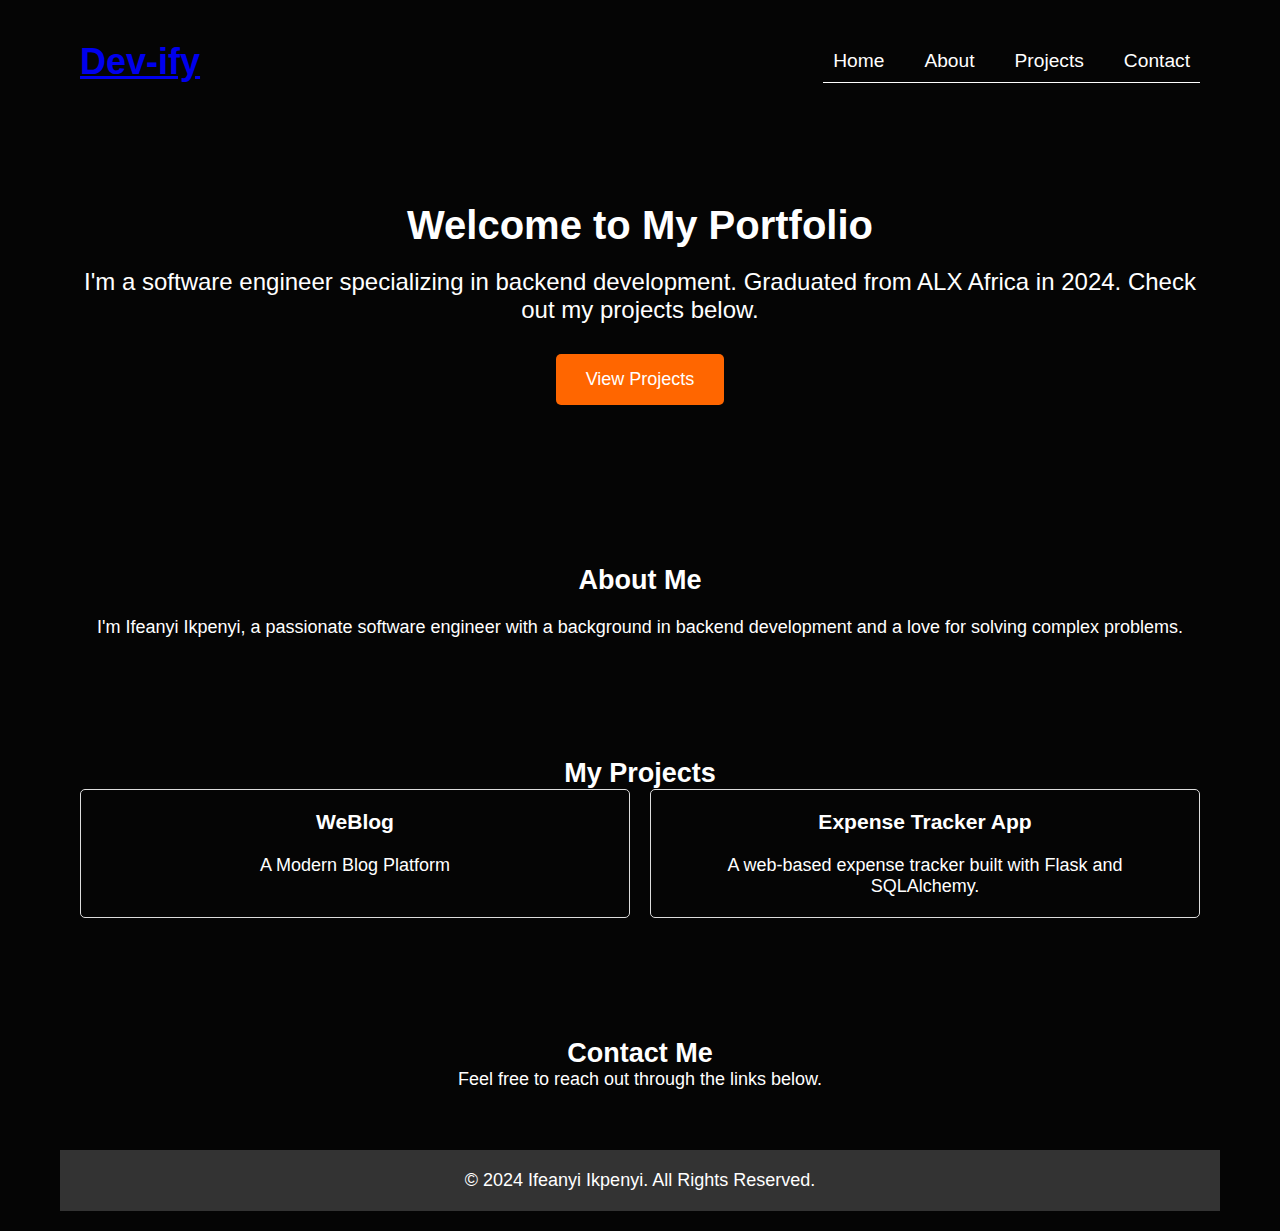
==== home.html @ 324cc5c3 "update" ====
<!DOCTYPE html>
<html lang="en">
<head>
    <meta charset="UTF-8">
    <meta name="viewport" content="width=device-width, initial-scale=1.0">
    <link rel="stylesheet" href="./home.css">
    <title>Ifeanyi Ikpenyi | Portfolio</title>
</head>
<body>
    <div class="container">
        <header class="top">
            <div class="header">
                <a href="./home.html">
                    <h1>Dev-ify</h1>
                </a>
            </div>

            <nav class="links">
                <a href="#home" class="link">Home</a>
                <a href="#about" class="link">About</a>
                <a href="#projects" class="link">Projects</a>
                <a href="#contact" class="link">Contact</a>
            </nav>
        </header>


        <section id="home" class="hero-section">
            <div class="hero-content">
                <h2>Welcome to My Portfolio</h2>
                <p>I'm a software engineer specializing in backend development. Graduated from ALX Africa in 2024. Check out my projects below.</p>
                <a href="#projects" class="cta-button">View Projects</a>
            </div>
        </section>

        <section id="about" class="about-section">
            <h2>About Me</h2>
            <br>
            <p>I'm Ifeanyi Ikpenyi, a passionate software engineer with a background in backend development and a love for solving complex problems.
            </p>
        </section>

        <section id="projects" class="projects-section">
            <h2>My Projects</h2>
            <div class="projects-grid">
                <!-- Add project cards here -->
                <div class="project-card">
                    <a href="https://github.com/RealTonyBlaq/WeBlog" id="project-link" target="_blank">
                        <h3>WeBlog</h3>
                    </a>
                    <br>
                    <p>A Modern Blog Platform</p>
                </div>
                <div class="project-card">
                    <a href="https://github.com/RealTonyBlaq/Expense_tracker" id="project-link" target="_blank">
                        <h3>Expense Tracker App</h3>
                    </a>
                    <br>
                    <p>A web-based expense tracker built with Flask and SQLAlchemy.</p>
                </div>
            </div>
        </section>

        <section id="contact" class="contact-section">
            <h2>Contact Me</h2>
            <p>Feel free to reach out through the links below.</p>
            <!-- Contact links can be added here -->
             <nav></nav>
        </section>

        <footer>
            <p>&copy; 2024 Ifeanyi Ikpenyi. All Rights Reserved.</p>
        </footer>
    </div>

    <script src="./home.js"></script>
</body>
</html>
---- home.css ----
* {
    box-sizing: border-box;
    margin: 0;
    padding: 0;
}

body {
    margin: 0;
    font-family: 'Trebuchet MS', 'Lucida Sans', Arial, sans-serif;
    background-color:#050505;
    font-size: large;
    color: #0c0b0b;
}

.container {
    max-width: 1200px;
    margin: 0 auto;
    padding: 20px;
}

.top {
    display: flex;
    justify-content: space-between;
    align-items: center;
    padding: 20px;
    background-color: #050505;
    color: white;
}

#name-header {
    font-size: 2rem;
    font-weight: bold;
    color: #ff6600;
}

nav.links {
    display: flex;
    gap: 20px;
    border-bottom: 1px solid white;
}

nav.links a {
    color: white;
    text-decoration: none;
    font-size: 1.2rem;
    padding: 10px;
    transition: background-color 0.3s ease;
}

nav.links a:hover {
    background-color: #555;
    border-radius: 5px;
}

.hero-section {
    text-align: center;
    padding: 100px 20px;
    background-image:url('./philip-oroni-VfOGf5RWkeg-unsplash.jpg');
    background-size: cover;
    background-position: center;
    color: white;
}

.hero-content h2 {
    font-size: 2.5rem;
    margin-bottom: 20px;
}

.hero-content p {
    font-size: 1.5rem;
    margin-bottom: 30px;
}

.cta-button {
    display: inline-block;
    padding: 15px 30px;
    background-color: #ff6600;
    color: white;
    text-decoration: none;
    border-radius: 5px;
    transition: background-color 0.3s ease;
}

.cta-button:hover {
    background-color: #ff4500;
}

.about-section, .projects-section, .contact-section {
    padding: 60px 20px;
    text-align: center;
    color:white
}

.projects-grid {
    display: grid;
    grid-template-columns: repeat(auto-fit, minmax(300px, 1fr));
    gap: 20px;
}

.project-card {
    background-color: transparent;
    padding: 20px;
    border: 1px solid #ddd;
    border-radius: 5px;
}

#project-link {
    text-decoration: none;
    color: white;
}

div.project-card a#project-link:hover {
    background-color: #555;
    border-radius: 10px;
}

footer {
    text-align: center;
    padding: 20px;
    background-color: #333;
    color: white;
}
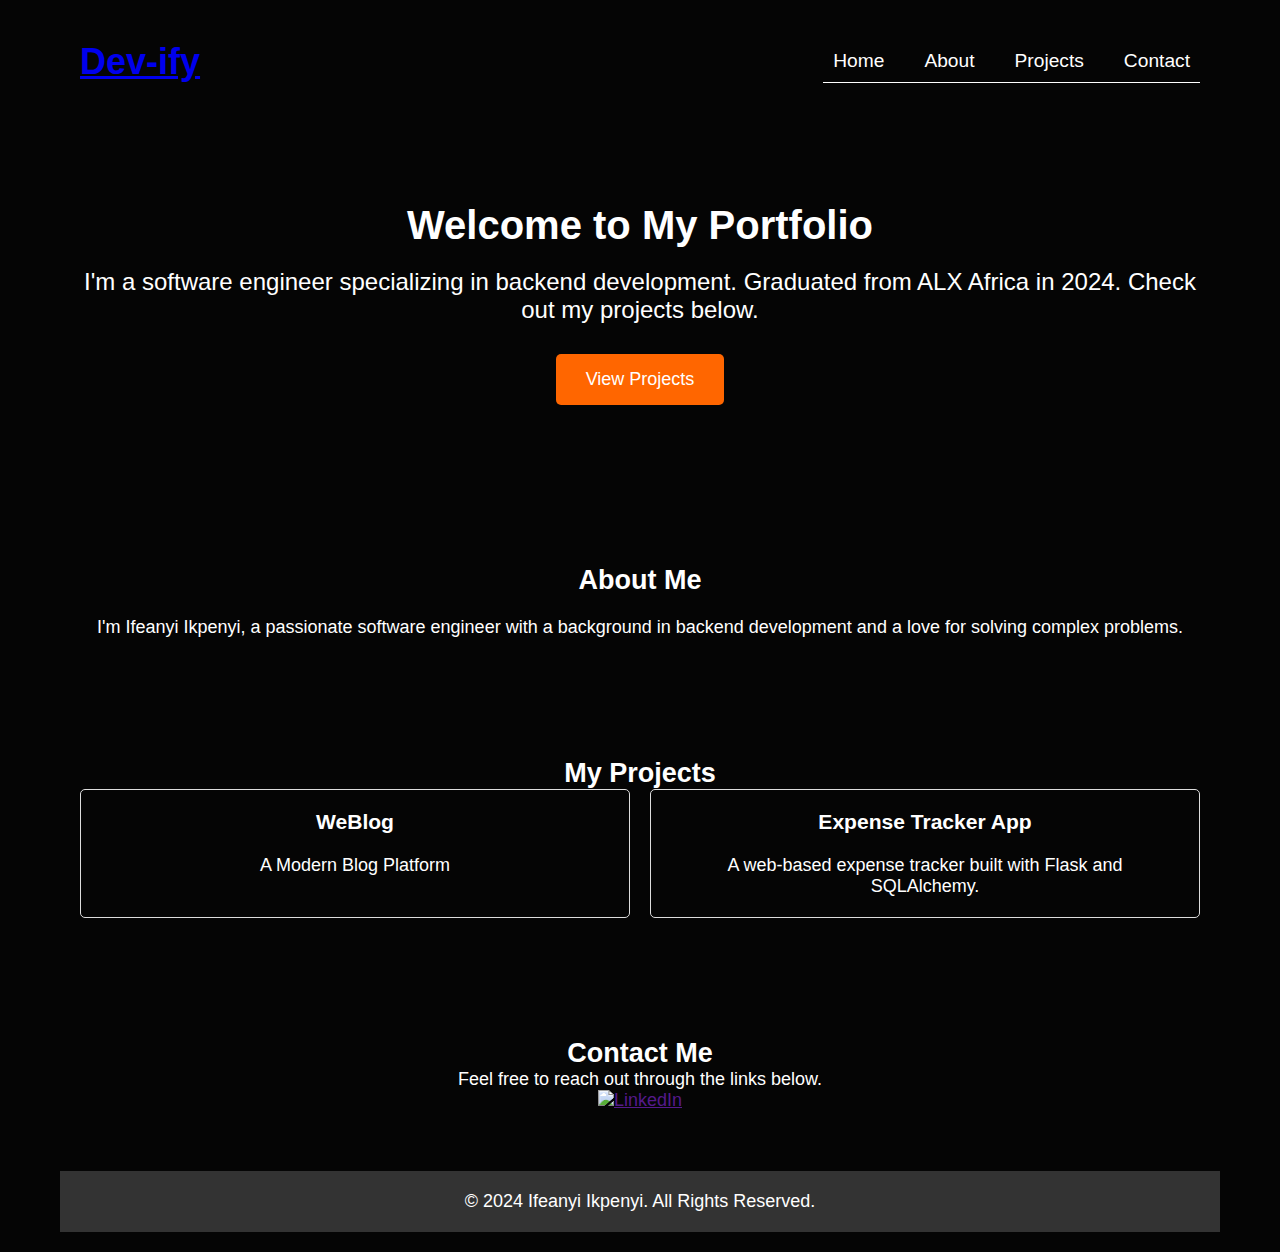
==== commit 0f4b7d0c: "update" ====
--- a/home.html
+++ b/home.html
@@ -64,7 +64,9 @@
             <h2>Contact Me</h2>
             <p>Feel free to reach out through the links below.</p>
             <!-- Contact links can be added here -->
-             <nav></nav>
+             <nav class="social-links">
+                <a href=""><img src="https://upload.wikimedia.org/wikipedia/commons/8/81/LinkedIn_icon.svg" alt="LinkedIn" width="30"/></a>
+             </nav>
         </section>
 
         <footer>
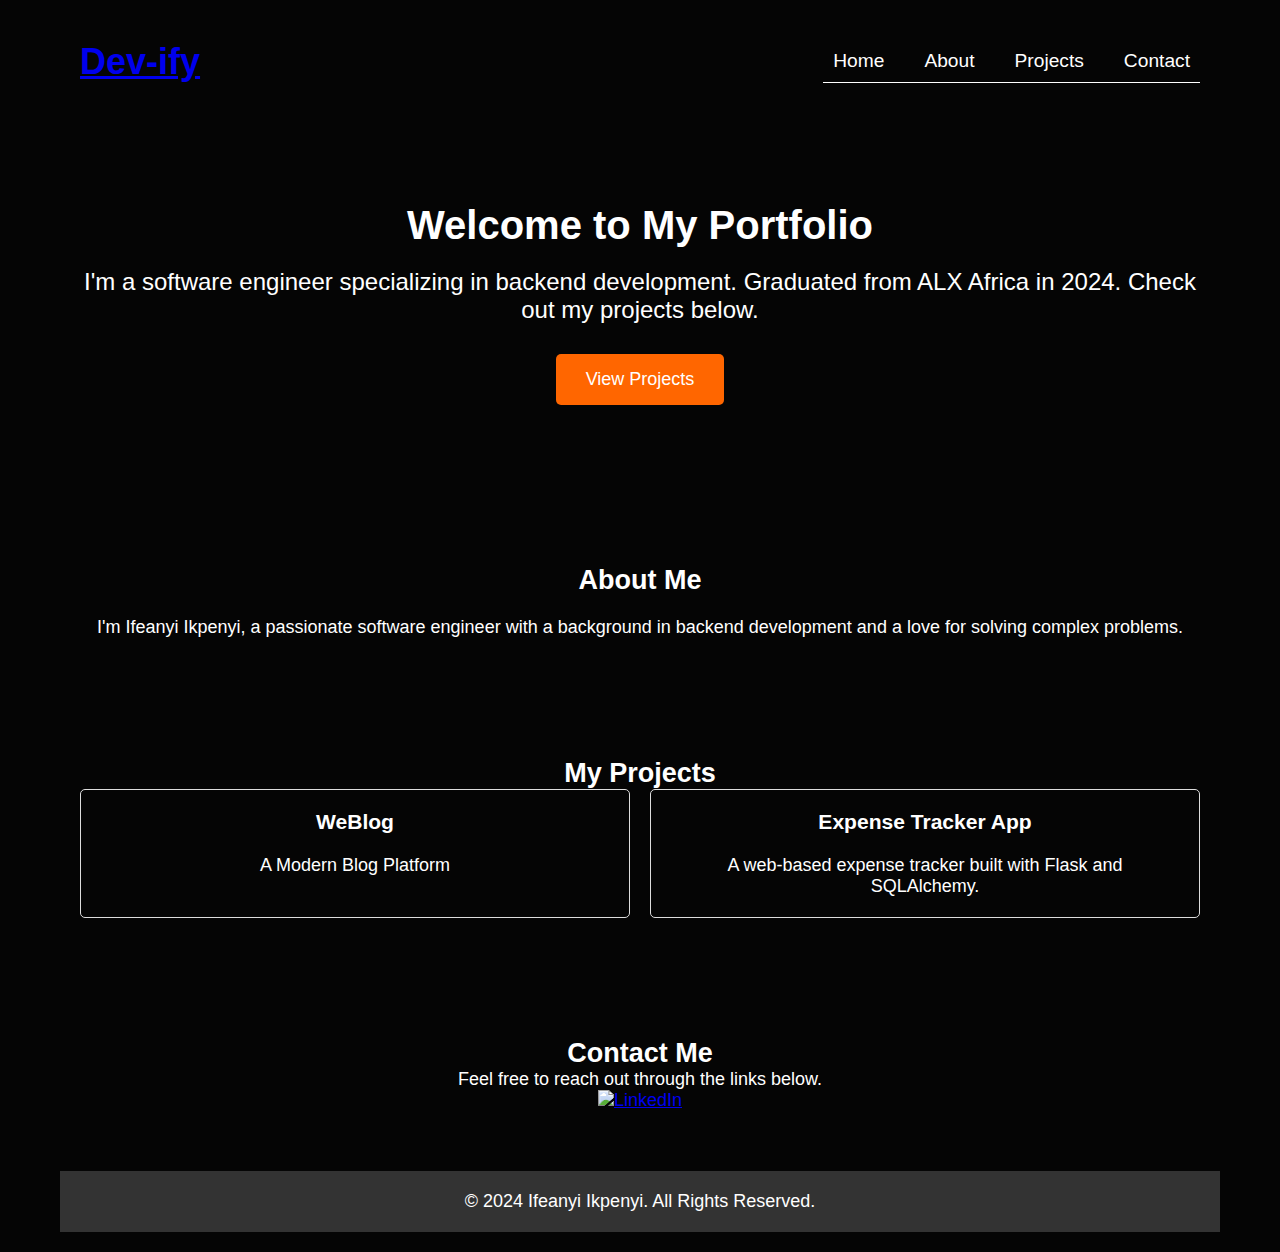
==== commit 2dff8074: "update" ====
--- a/home.html
+++ b/home.html
@@ -65,7 +65,9 @@
             <p>Feel free to reach out through the links below.</p>
             <!-- Contact links can be added here -->
              <nav class="social-links">
-                <a href=""><img src="https://upload.wikimedia.org/wikipedia/commons/8/81/LinkedIn_icon.svg" alt="LinkedIn" width="30"/></a>
+                <a href="https://www.linkedin.com/in/ifeanyiikpenyi/" target="_blank">
+                    <img src="https://upload.wikimedia.org/wikipedia/commons/8/81/LinkedIn_icon.svg" alt="LinkedIn" width="30"/>
+                </a>
              </nav>
         </section>
 
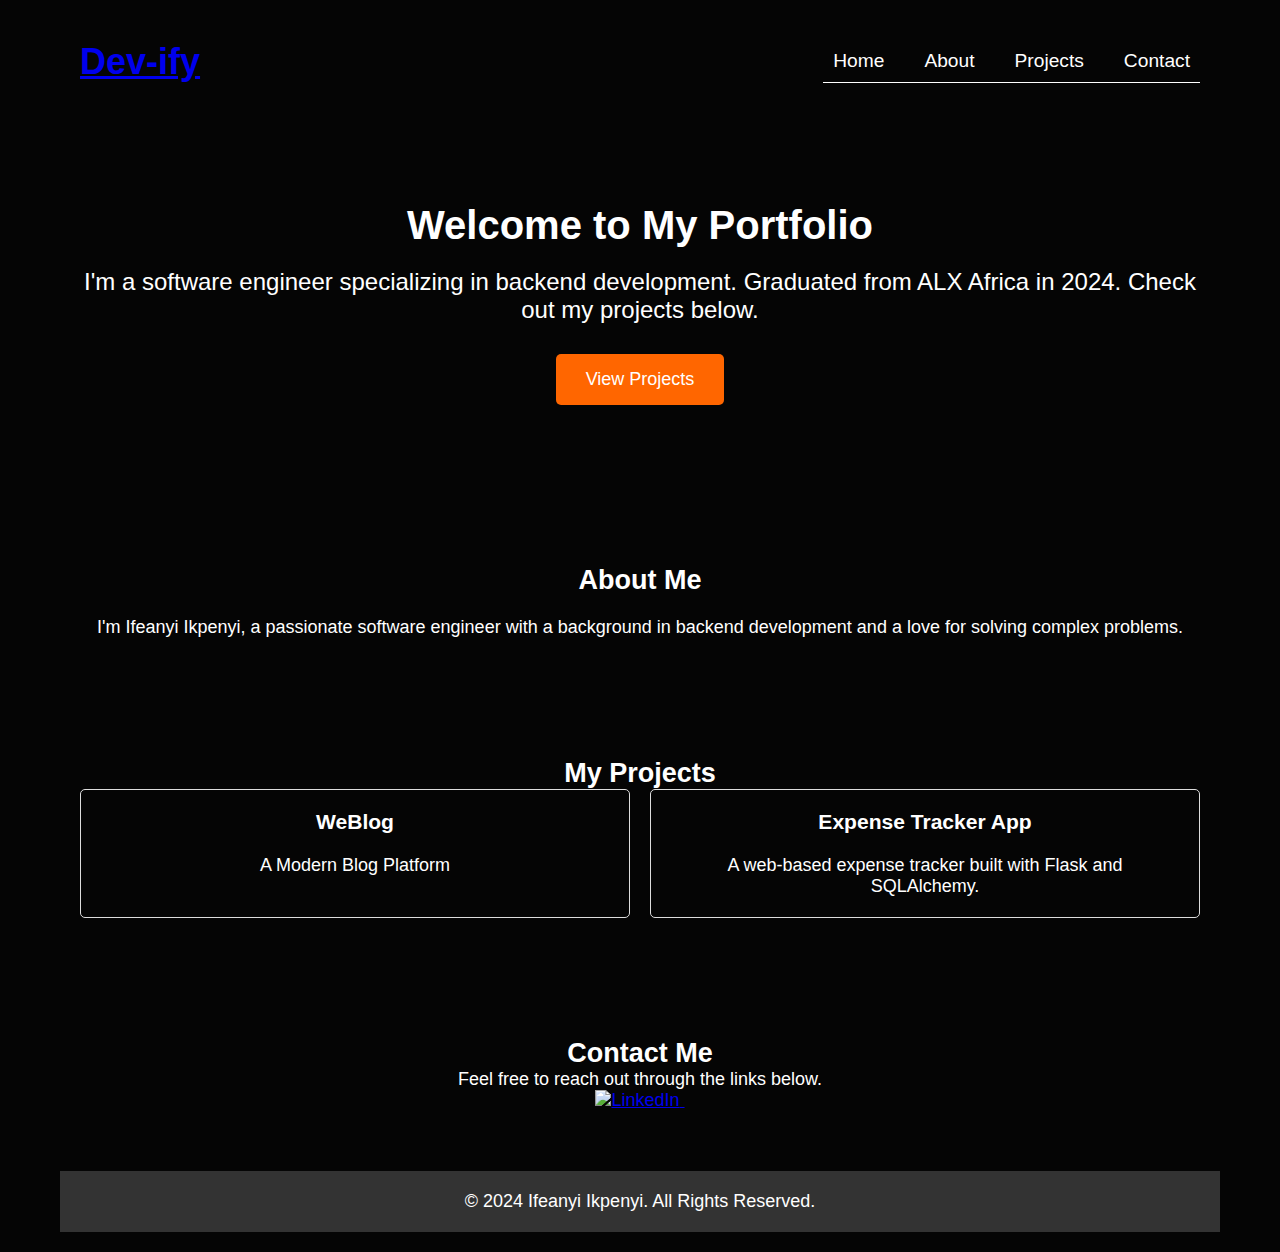
==== commit bb05f876: "update" ====
--- a/home.html
+++ b/home.html
@@ -68,6 +68,9 @@
                 <a href="https://www.linkedin.com/in/ifeanyiikpenyi/" target="_blank">
                     <img src="https://upload.wikimedia.org/wikipedia/commons/8/81/LinkedIn_icon.svg" alt="LinkedIn" width="30"/>
                 </a>
+                <a href="http://" target="_blank">
+                    <img>
+                </a>
              </nav>
         </section>
 
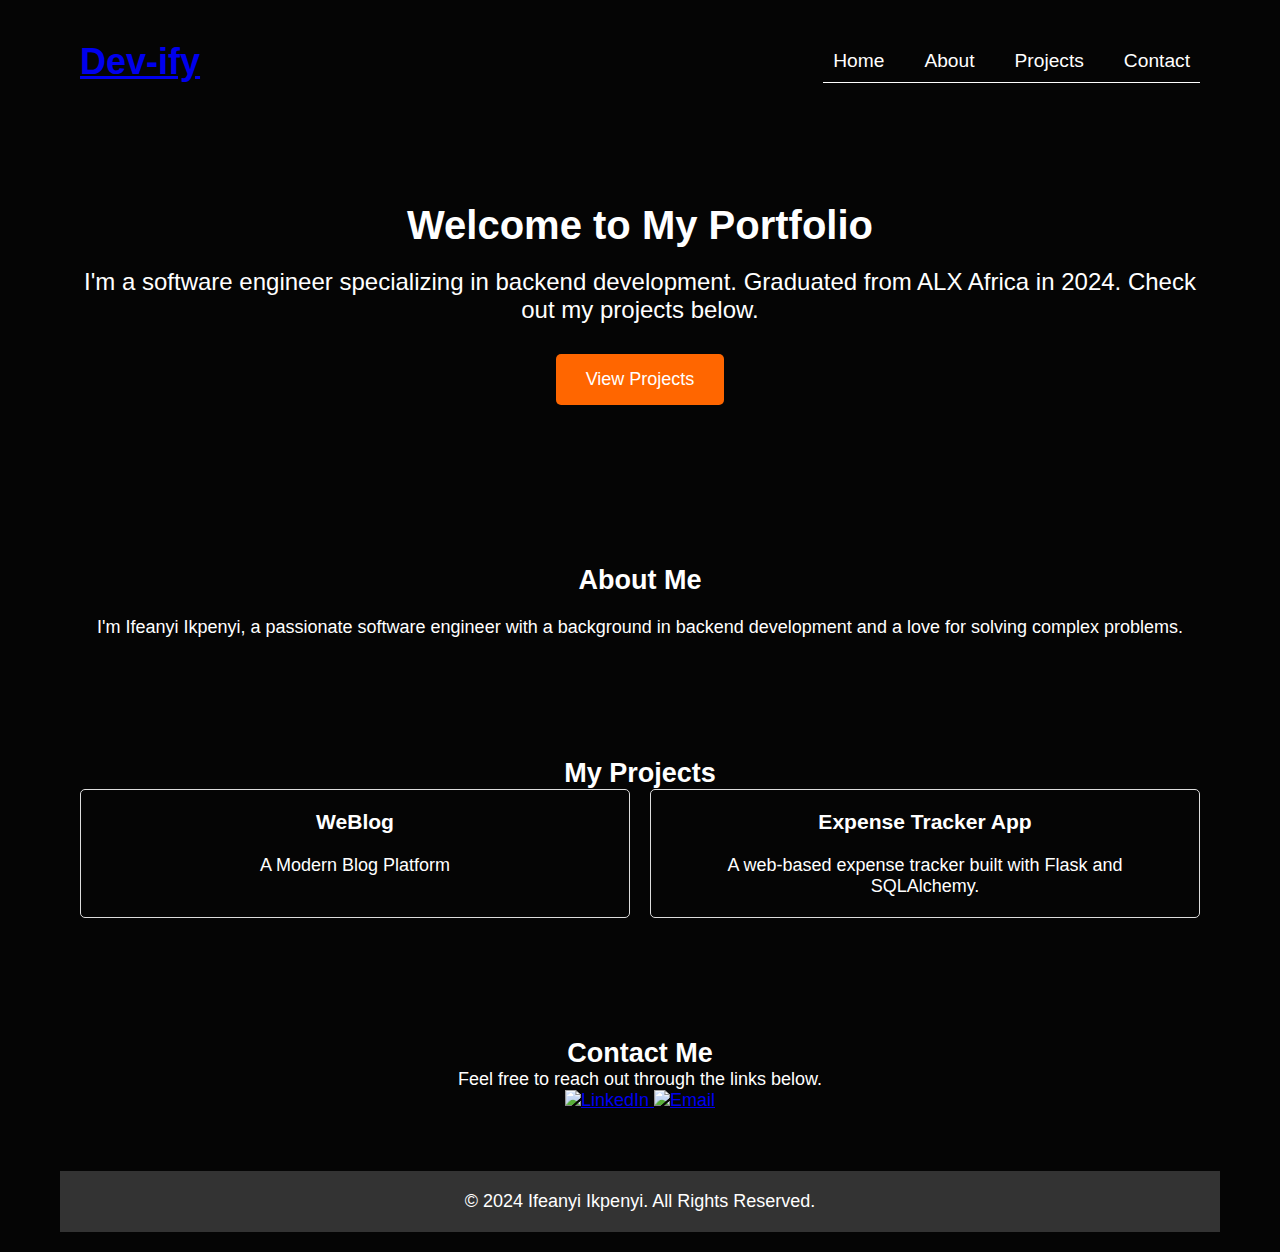
==== commit 1dbd4b0a: "update" ====
--- a/home.html
+++ b/home.html
@@ -69,7 +69,7 @@
                     <img src="https://upload.wikimedia.org/wikipedia/commons/8/81/LinkedIn_icon.svg" alt="LinkedIn" width="30"/>
                 </a>
                 <a href="http://" target="_blank">
-                    <img>
+                    <img src="https://upload.wikimedia.org/wikipedia/commons/4/4f/Android_Email_2.0_Icon.png" alt="Email" width="30"/>
                 </a>
              </nav>
         </section>
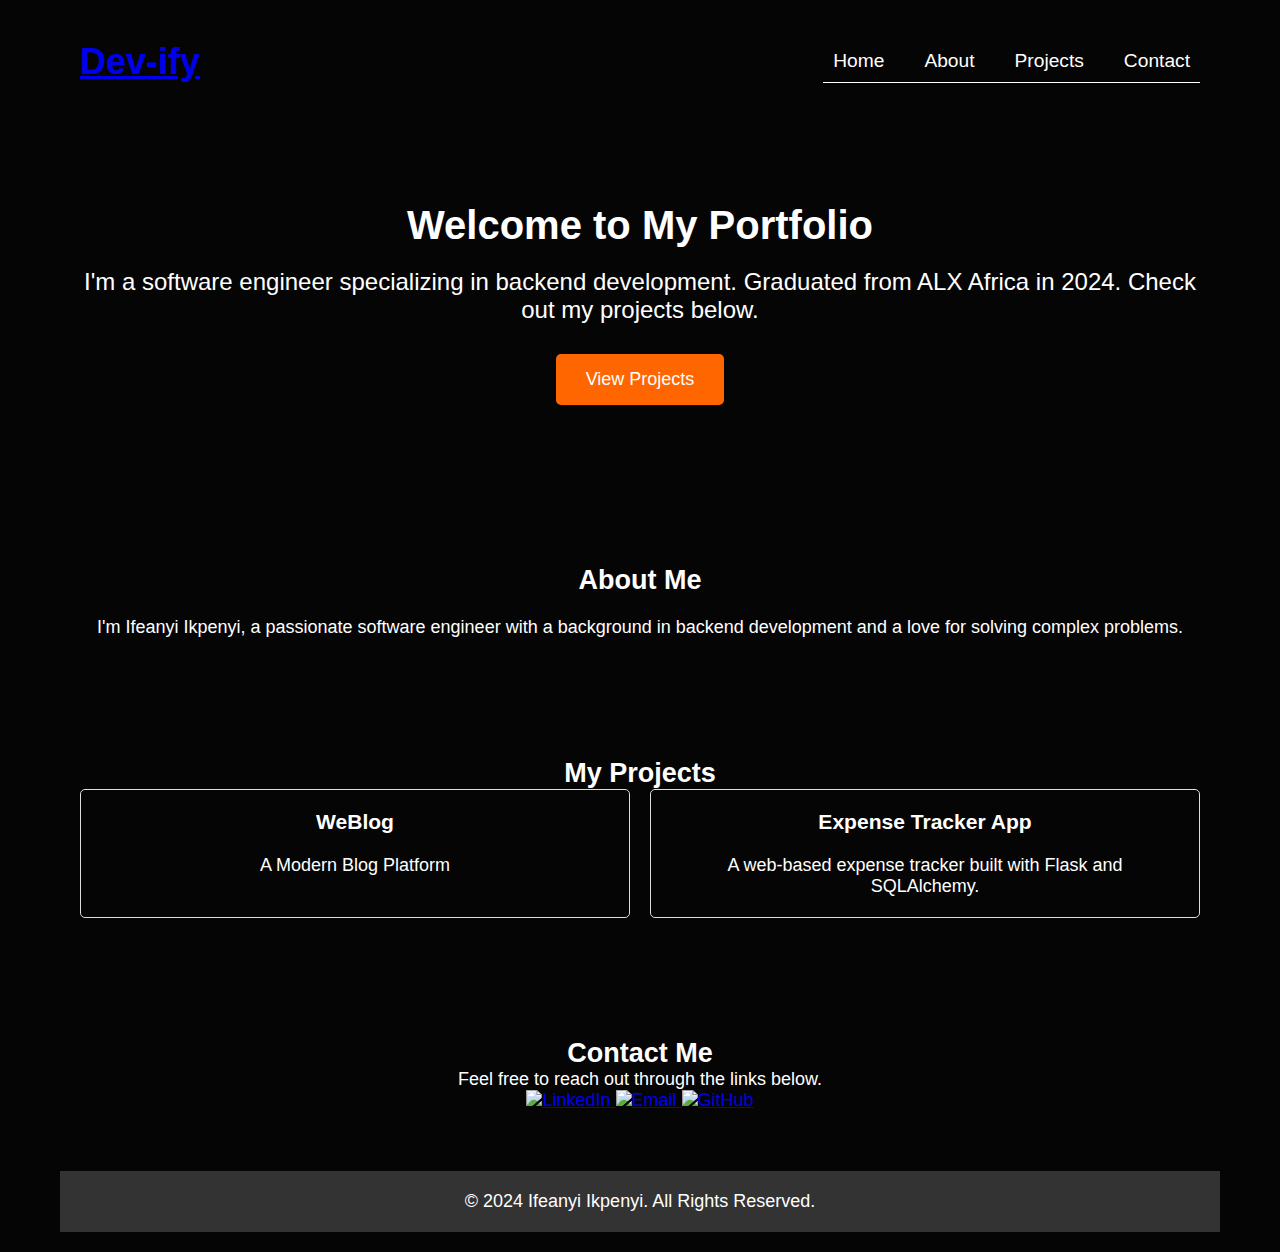
==== commit 21af3693: "n" ====
--- a/home.html
+++ b/home.html
@@ -63,13 +63,16 @@
         <section id="contact" class="contact-section">
             <h2>Contact Me</h2>
             <p>Feel free to reach out through the links below.</p>
-            <!-- Contact links can be added here -->
+            <!-- Contact links can be added -->
              <nav class="social-links">
                 <a href="https://www.linkedin.com/in/ifeanyiikpenyi/" target="_blank">
                     <img src="https://upload.wikimedia.org/wikipedia/commons/8/81/LinkedIn_icon.svg" alt="LinkedIn" width="30"/>
                 </a>
-                <a href="http://" target="_blank">
+                <a href="mailto:ifeanyiikpenyi@yahoo.com" target="_blank">
                     <img src="https://upload.wikimedia.org/wikipedia/commons/4/4f/Android_Email_2.0_Icon.png" alt="Email" width="30"/>
+                </a>
+                <a href="https://github.com/RealTonyBlaq" target="_blank">
+                    <img src="https://upload.wikimedia.org/wikipedia/commons/2/24/Github_logo_svg.svg" alt="GitHub" width="30"/>
                 </a>
              </nav>
         </section>
